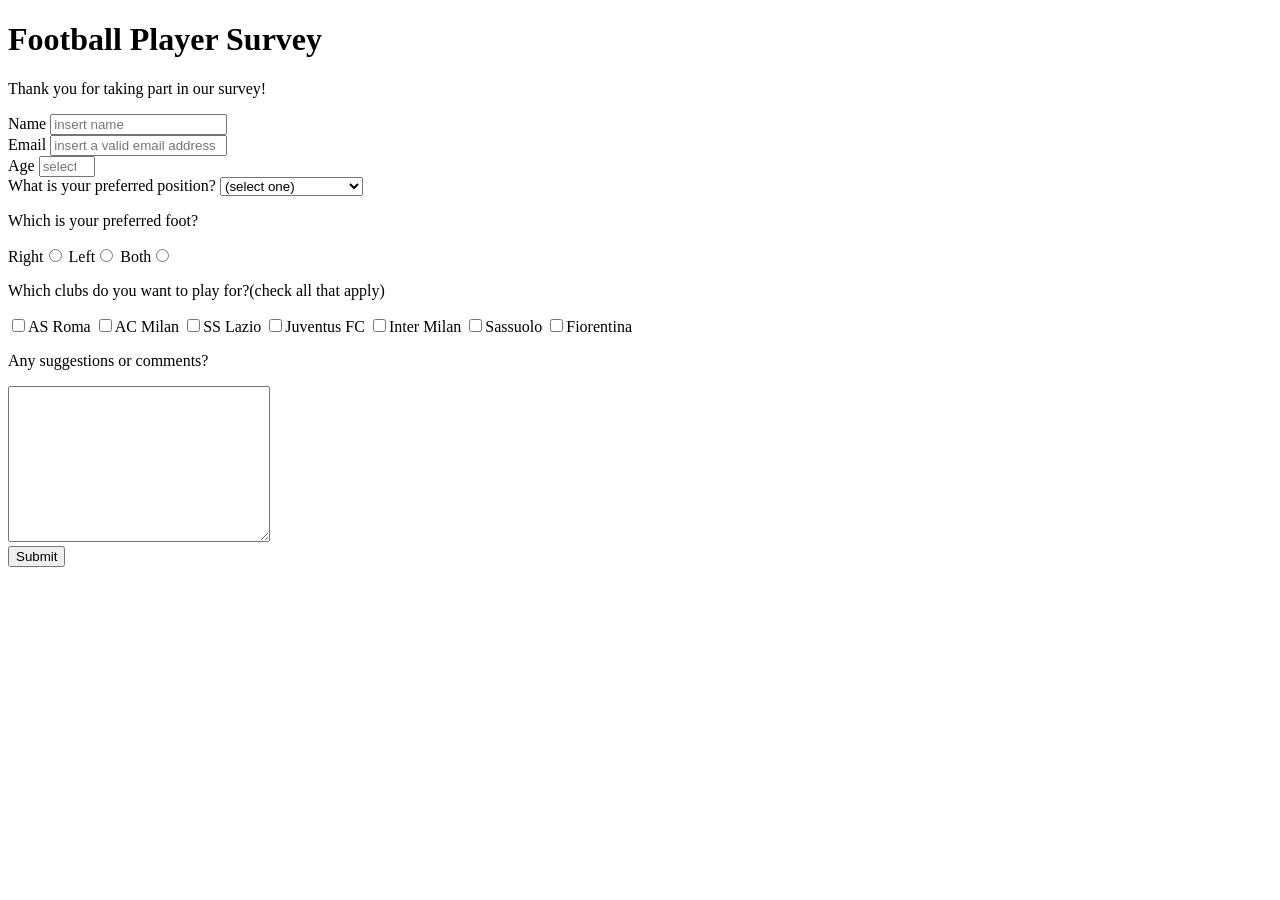
==== Certification Project - Survey Form/index.html @ b14651a8 "html shell for Survey" ====
<!DOCTYPE html>
<html lang="en">

<head>
    <meta charset="UTF-8">
    <meta http-equiv="X-UA-Compatible" content="IE=edge">
    <meta name="viewport" content="width=device-width, initial-scale=1.0">
    <link rel="stylesheet" href="styles.css">
    <title>Certification Project - Survey Form</title>
</head>

<body>
    <header>
        <h1 id="title">Football Player Survey</h1>
        <p id="description">Thank you for taking part in our survey!</p>
    </header>
    <form id="survey-form" action="">
        <div class="form-group">
            <label id="name-label" for="">Name <input type="text" id="name" required placeholder="insert name"></label>
        </div>
        <div class="form-group">
            <label id="email-label" for="">Email <input type="email" id="email" required
                    placeholder="insert a valid email address"></label>
        </div>
        <div class="form-group">
            <label id="number-label" for="">Age <input type="number" id="number" min="13" max="120"
                    placeholder="select your age"></label>
        </div>
        <div class="form-group">
            <label for="">What is your preferred position?
                <select id="dropdown">
                    <option value="">(select one)</option>
                    <option value="1">Goalkeeper</option>
                    <option value="2">Fullback</option>
                    <option value="3">Centre-back</option>
                    <option value="4">Centre-Mid</option>
                    <option value="5">Winger</option>
                    <option value="6">Attacking Mid-fielder</option>
                    <option value="7">Attacker</option>
                </select>
            </label>
        </div>
        <div class="form-group">
            <p>Which is your preferred foot?</p>
            <label for="preferred-foot">Right<input type="radio" name="preferred-foot" value="right"></label>
            <label for="preferred-foot">Left<input type="radio" name="preferred-foot" value="left"></label>
            <label for="preferred-foot">Both<input type="radio" name="preferred-foot" value="both"></label>
        </div>
        <div class="form-group">
            <p>Which clubs do you want to play for?<span class="clue">(check all that apply)</span></p>
            <label><input name="prefer" value="as-roma" type="checkbox" class="input-checkbox">AS Roma</label>
            <label><input name="prefer" value="ac-milan" type="checkbox" class="input-checkbox">AC Milan</label>
            <label><input name="prefer" value="ss-lazio" type="checkbox" class="input-checkbox">SS Lazio</label>
            <label><input name="prefer" value="juventus-fc" type="checkbox" class="input-checkbox">Juventus FC</label>
            <label><input name="prefer" value="inter-milan" type="checkbox" class="input-checkbox">Inter Milan</label>
            <label><input name="prefer" value="sassuolo" type="checkbox" class="input-checkbox">Sassuolo</label>
            <label><input name="prefer" value="fiorentina" type="checkbox" class="input-checkbox">Fiorentina</label>
        </div>
        <div class="form-group">
            <p>Any suggestions or comments?</p>
            <textarea name="" id="additional" cols="30" rows="10"></textarea>
        </div>
        <button id="submit">Submit</button>

    </form>

</body>

</html>
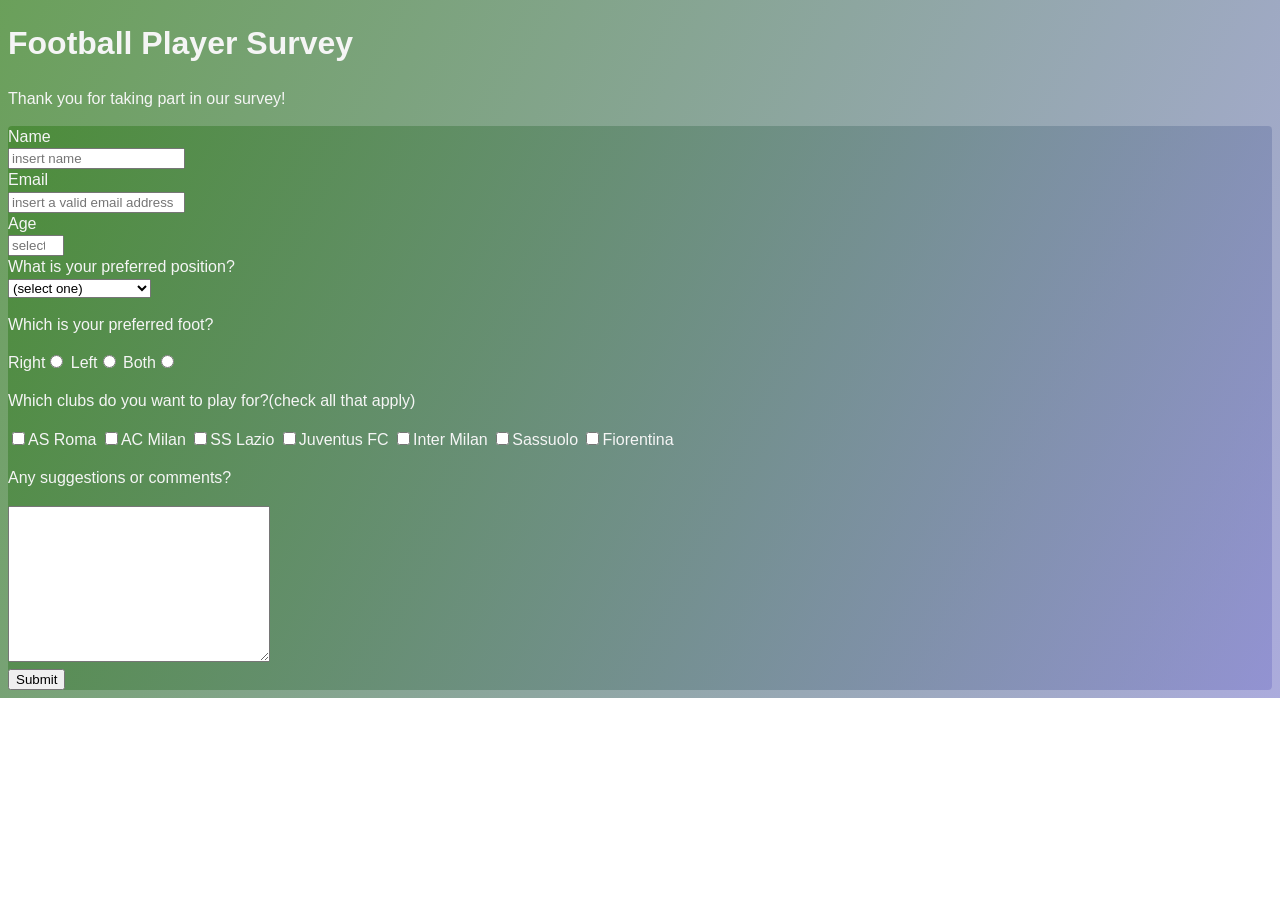
==== commit 45d64302: "Class syntax for css adding class syntax for CSS" ====
--- a/Certification Project - Survey Form/index.html
+++ b/Certification Project - Survey Form/index.html
@@ -16,19 +16,19 @@
     </header>
     <form id="survey-form" action="">
         <div class="form-group">
-            <label id="name-label" for="">Name <input type="text" id="name" required placeholder="insert name"></label>
+            <label id="name-label" for="">Name <input type="text" id="name" class="form-control" required placeholder="insert name"></label>
         </div>
         <div class="form-group">
-            <label id="email-label" for="">Email <input type="email" id="email" required
+            <label id="email-label" for="">Email <input type="email" id="email" class="form-control" required
                     placeholder="insert a valid email address"></label>
         </div>
         <div class="form-group">
-            <label id="number-label" for="">Age <input type="number" id="number" min="13" max="120"
+            <label id="number-label" for="">Age <input type="number" id="number" class="form-control" min="13" max="120"
                     placeholder="select your age"></label>
         </div>
         <div class="form-group">
             <label for="">What is your preferred position?
-                <select id="dropdown">
+                <select id="dropdown" class="selections">
                     <option value="">(select one)</option>
                     <option value="1">Goalkeeper</option>
                     <option value="2">Fullback</option>
--- a/Certification Project - Survey Form/styles.css
+++ b/Certification Project - Survey Form/styles.css
@@ -0,0 +1,32 @@
+html {
+    background-image: linear-gradient(115deg, rgba(69, 136, 49, 0.8), rgba(136, 136, 206, 0.7)), url(https://img.freepik.com/premium-photo/close-up-football-action-scene-with-competing-soccer-players-stadium_207634-5551.jpg?w=826);
+    background-size: cover;
+    background-repeat: no-repeat;
+    background-position: center;
+}
+
+
+body {
+    font-family: sans-serif;
+    font-size: 1rem;
+    font-weight: 400;
+    line-height: 1.4;
+    color: whitesmoke;
+
+}
+
+form {
+    background: linear-gradient(115deg, rgba(69, 136, 49, 0.8), rgba(136, 136, 206, 0.7));
+    padding: 2.5rem-0.625rem;
+    border-radius: 0.25rem;
+    display: block;
+    margin-top: 0em;
+}
+
+.form-control {
+    display: block;
+}
+
+.selections {
+    display: flex;
+}
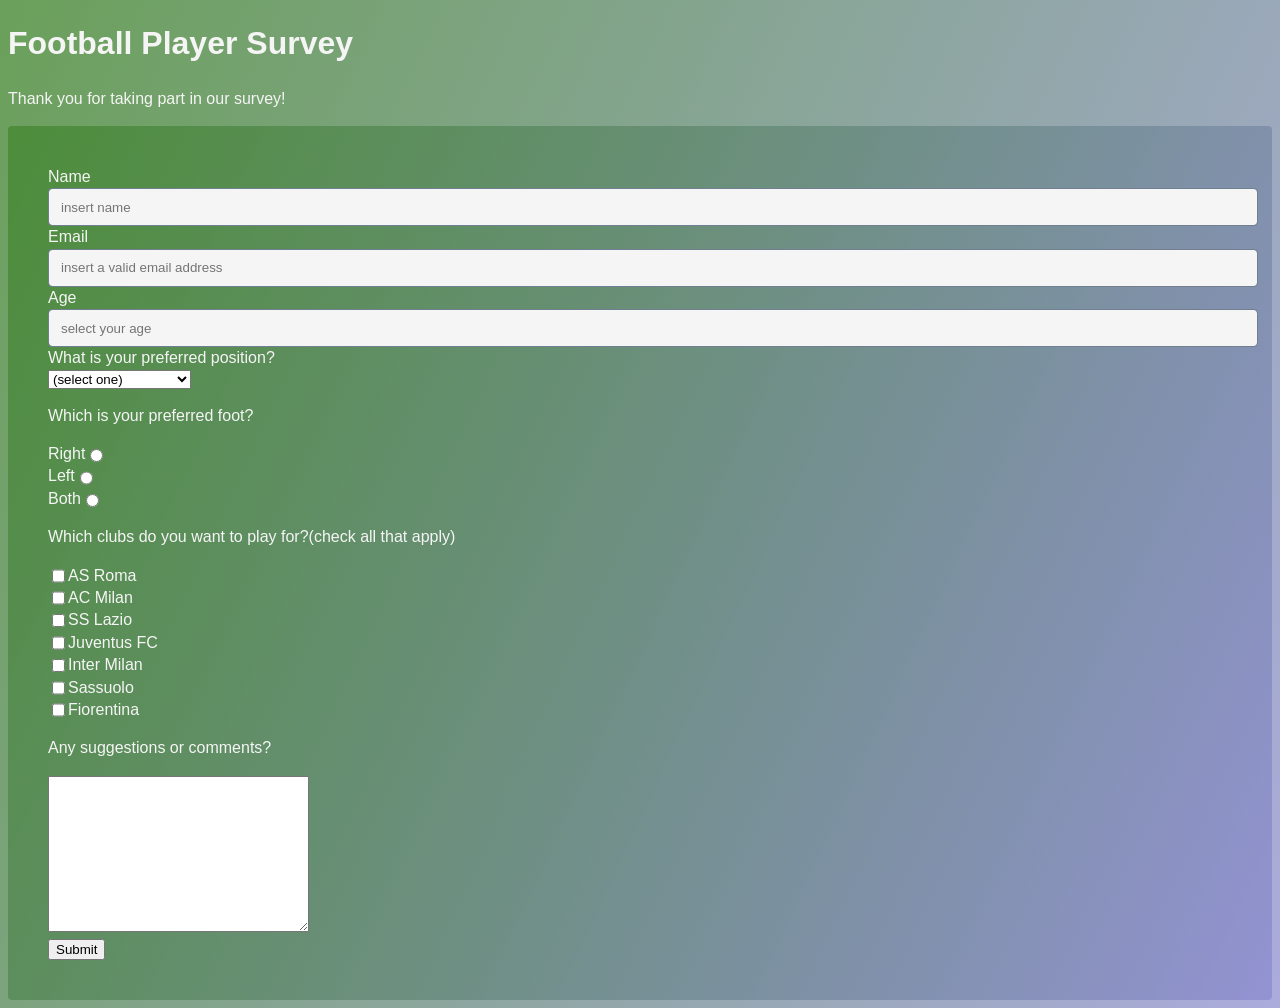
==== commit f4cfcdcf: "options id and styles adding options ID so that i can target all the teams and boot preference" ====
--- a/Certification Project - Survey Form/index.html
+++ b/Certification Project - Survey Form/index.html
@@ -16,15 +16,16 @@
     </header>
     <form id="survey-form" action="">
         <div class="form-group">
-            <label id="name-label" for="">Name <input type="text" id="name" class="form-control" required placeholder="insert name"></label>
+            <label id="name-label" for="">Name <input type="text" id="name" class="form-control" required
+                    placeholder="insert name"></label>
         </div>
         <div class="form-group">
             <label id="email-label" for="">Email <input type="email" id="email" class="form-control" required
                     placeholder="insert a valid email address"></label>
         </div>
         <div class="form-group">
-            <label id="number-label" for="">Age <input type="number" id="number" class="form-control" min="13" max="120"
-                    placeholder="select your age"></label>
+            <label id="number-label" for="">Age <input type="number" id="number" class="form-control" min="13"
+                    max="120" placeholder="select your age"></label>
         </div>
         <div class="form-group">
             <label for="">What is your preferred position?
@@ -42,19 +43,27 @@
         </div>
         <div class="form-group">
             <p>Which is your preferred foot?</p>
-            <label for="preferred-foot">Right<input type="radio" name="preferred-foot" value="right"></label>
-            <label for="preferred-foot">Left<input type="radio" name="preferred-foot" value="left"></label>
-            <label for="preferred-foot">Both<input type="radio" name="preferred-foot" value="both"></label>
+            <label for="preferred-foot" id="options">Right<input type="radio" name="preferred-foot"
+                    value="right"></label>
+            <label for="preferred-foot" id="options">Left<input type="radio" name="preferred-foot" value="left"></label>
+            <label for="preferred-foot" id="options">Both<input type="radio" name="preferred-foot" value="both"></label>
         </div>
         <div class="form-group">
             <p>Which clubs do you want to play for?<span class="clue">(check all that apply)</span></p>
-            <label><input name="prefer" value="as-roma" type="checkbox" class="input-checkbox">AS Roma</label>
-            <label><input name="prefer" value="ac-milan" type="checkbox" class="input-checkbox">AC Milan</label>
-            <label><input name="prefer" value="ss-lazio" type="checkbox" class="input-checkbox">SS Lazio</label>
-            <label><input name="prefer" value="juventus-fc" type="checkbox" class="input-checkbox">Juventus FC</label>
-            <label><input name="prefer" value="inter-milan" type="checkbox" class="input-checkbox">Inter Milan</label>
-            <label><input name="prefer" value="sassuolo" type="checkbox" class="input-checkbox">Sassuolo</label>
-            <label><input name="prefer" value="fiorentina" type="checkbox" class="input-checkbox">Fiorentina</label>
+            <label id="options"><input name="prefer" value="as-roma" type="checkbox" class="input-checkbox">AS
+                Roma</label>
+            <label id="options"><input name="prefer" value="ac-milan" type="checkbox" class="input-checkbox">AC
+                Milan</label>
+            <label id="options"><input name="prefer" value="ss-lazio" type="checkbox" class="input-checkbox">SS
+                Lazio</label>
+            <label id="options"><input name="prefer" value="juventus-fc" type="checkbox" class="input-checkbox">Juventus
+                FC</label>
+            <label id="options"><input name="prefer" value="inter-milan" type="checkbox" class="input-checkbox">Inter
+                Milan</label>
+            <label id="options"><input name="prefer" value="sassuolo" type="checkbox"
+                    class="input-checkbox">Sassuolo</label>
+            <label id="options"><input name="prefer" value="fiorentina" type="checkbox"
+                    class="input-checkbox">Fiorentina</label>
         </div>
         <div class="form-group">
             <p>Any suggestions or comments?</p>
--- a/Certification Project - Survey Form/styles.css
+++ b/Certification Project - Survey Form/styles.css
@@ -17,7 +17,7 @@
 
 form {
     background: linear-gradient(115deg, rgba(69, 136, 49, 0.8), rgba(136, 136, 206, 0.7));
-    padding: 2.5rem-0.625rem;
+    padding: 2.5rem;
     border-radius: 0.25rem;
     display: block;
     margin-top: 0em;
@@ -25,8 +25,20 @@
 
 .form-control {
     display: block;
+    width: 100%;
+    height: 1.5rem;
+    padding: 0.375rem 0.75rem;
+    color: black;
+    background-color: whitesmoke;
+    background-clip: padding-box;
+    border: 1px solid slategrey;
+    border-radius: 0.25rem;   
 }
 
 .selections {
     display: flex;
+}
+
+#options {
+    display: flex;
 }
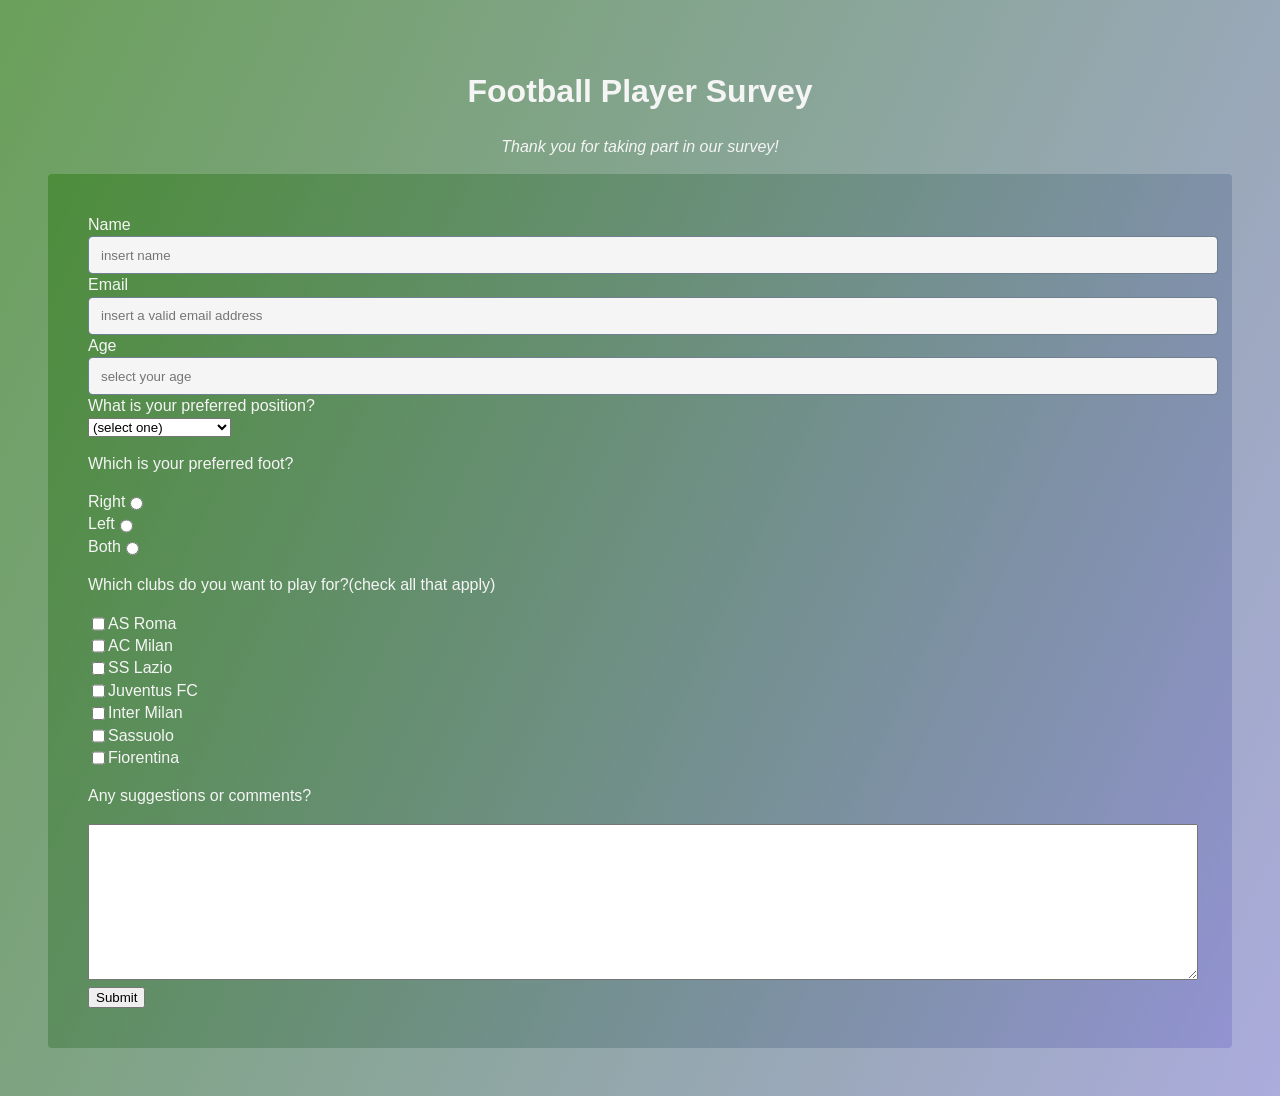
==== commit a40618fc: "text align center align h1 and description to center" ====
--- a/Certification Project - Survey Form/index.html
+++ b/Certification Project - Survey Form/index.html
@@ -11,8 +11,8 @@
 
 <body>
     <header>
-        <h1 id="title">Football Player Survey</h1>
-        <p id="description">Thank you for taking part in our survey!</p>
+        <h1 id="title" class="text-center">Football Player Survey</h1>
+        <p id="description" class="text-center">Thank you for taking part in our survey!</p>
     </header>
     <form id="survey-form" action="">
         <div class="form-group">
@@ -67,7 +67,7 @@
         </div>
         <div class="form-group">
             <p>Any suggestions or comments?</p>
-            <textarea name="" id="additional" cols="30" rows="10"></textarea>
+            <textarea class="input-textarea" cols="30" rows="10"></textarea>
         </div>
         <button id="submit">Submit</button>
 
--- a/Certification Project - Survey Form/styles.css
+++ b/Certification Project - Survey Form/styles.css
@@ -5,6 +5,13 @@
     background-position: center;
 }
 
+.text-center {
+    text-align: center;
+}
+
+#description {
+    font-style: italic;
+}
 
 body {
     font-family: sans-serif;
@@ -12,6 +19,7 @@
     font-weight: 400;
     line-height: 1.4;
     color: whitesmoke;
+    padding: 2.5rem;
 
 }
 
@@ -32,7 +40,7 @@
     background-color: whitesmoke;
     background-clip: padding-box;
     border: 1px solid slategrey;
-    border-radius: 0.25rem;   
+    border-radius: 0.25rem;
 }
 
 .selections {
@@ -41,4 +49,9 @@
 
 #options {
     display: flex;
+}
+
+.input-textarea {
+    min: height 120px; ;
+    width: 100%;
 }
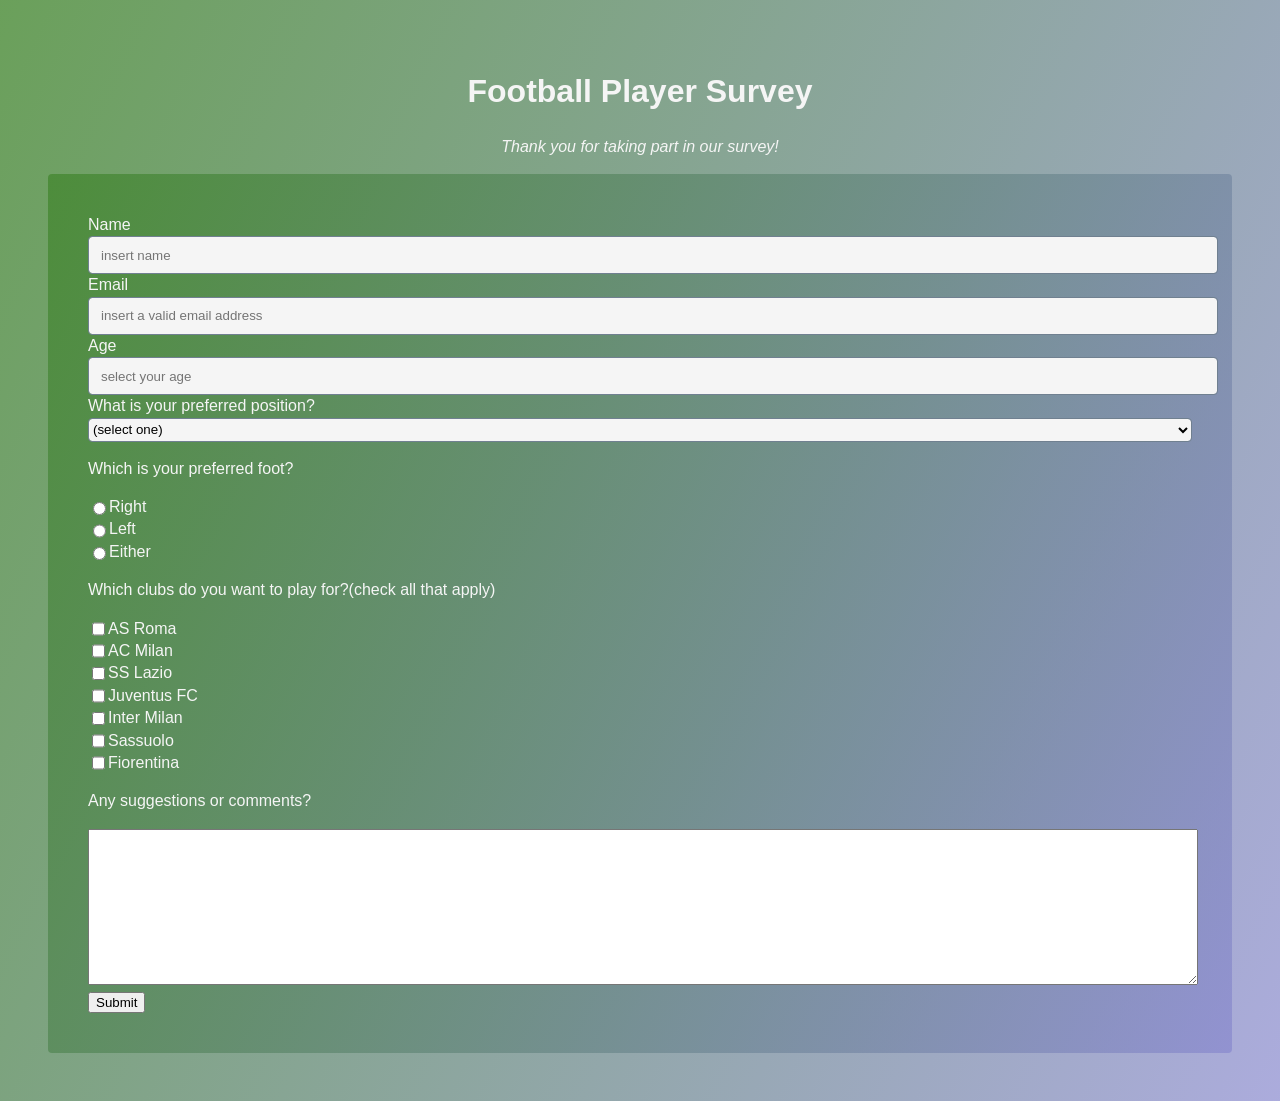
==== commit 5813b12f: "fixing input widths" ====
--- a/Certification Project - Survey Form/index.html
+++ b/Certification Project - Survey Form/index.html
@@ -43,10 +43,10 @@
         </div>
         <div class="form-group">
             <p>Which is your preferred foot?</p>
-            <label for="preferred-foot" id="options">Right<input type="radio" name="preferred-foot"
-                    value="right"></label>
-            <label for="preferred-foot" id="options">Left<input type="radio" name="preferred-foot" value="left"></label>
-            <label for="preferred-foot" id="options">Both<input type="radio" name="preferred-foot" value="both"></label>
+            <label for="preferred-foot" id="options"><input type="radio" name="preferred-foot"
+                    value="right">Right</label>
+            <label for="preferred-foot" id="options"><input type="radio" name="preferred-foot" value="left">Left</label>
+            <label for="preferred-foot" id="options"><input type="radio" name="preferred-foot" value="both">Either</label>
         </div>
         <div class="form-group">
             <p>Which clubs do you want to play for?<span class="clue">(check all that apply)</span></p>
--- a/Certification Project - Survey Form/styles.css
+++ b/Certification Project - Survey Form/styles.css
@@ -45,6 +45,13 @@
 
 .selections {
     display: flex;
+    width: 100%;
+    height: 1.5rem;
+    color: black;
+    background-color: whitesmoke;
+    background-clip: padding-box;
+    border: 1px solid slategray;
+    border-radius: 0.25rem;
 }
 
 #options {
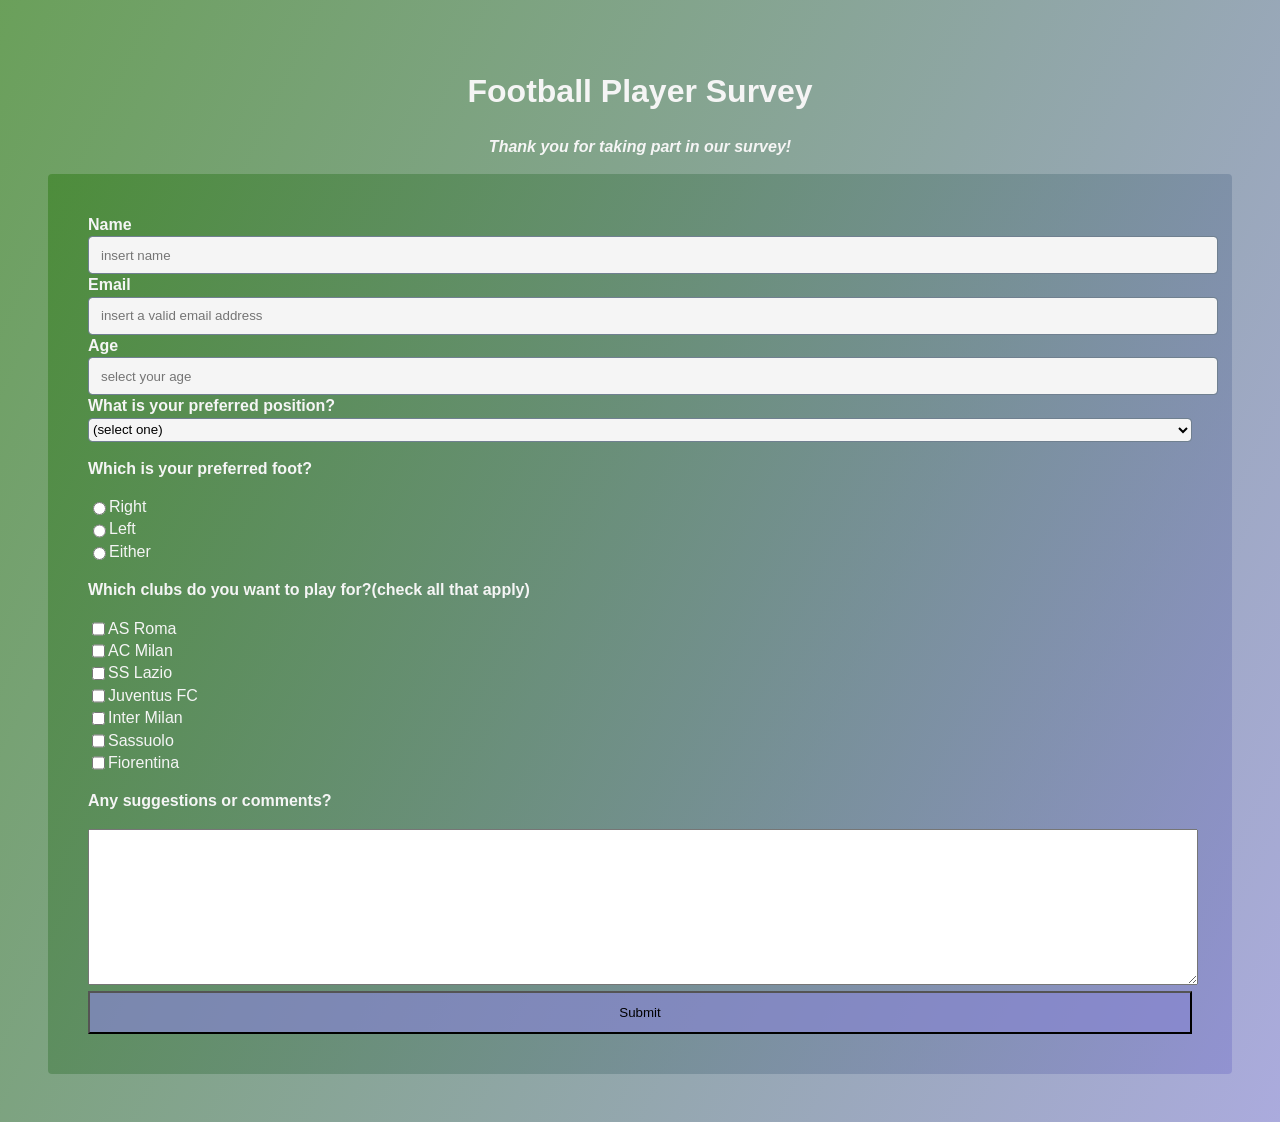
==== commit 32a89664: "button and font weight" ====
--- a/Certification Project - Survey Form/index.html
+++ b/Certification Project - Survey Form/index.html
@@ -28,7 +28,7 @@
                     max="120" placeholder="select your age"></label>
         </div>
         <div class="form-group">
-            <label for="">What is your preferred position?
+            <label id="position">What is your preferred position?
                 <select id="dropdown" class="selections">
                     <option value="">(select one)</option>
                     <option value="1">Goalkeeper</option>
@@ -69,7 +69,7 @@
             <p>Any suggestions or comments?</p>
             <textarea class="input-textarea" cols="30" rows="10"></textarea>
         </div>
-        <button id="submit">Submit</button>
+        <button id="submit" class="submit-button">Submit</button>
 
     </form>
 
--- a/Certification Project - Survey Form/styles.css
+++ b/Certification Project - Survey Form/styles.css
@@ -1,5 +1,5 @@
 html {
-    background-image: linear-gradient(115deg, rgba(69, 136, 49, 0.8), rgba(136, 136, 206, 0.7)), url(https://img.freepik.com/premium-photo/close-up-football-action-scene-with-competing-soccer-players-stadium_207634-5551.jpg?w=826);
+    background-image: linear-gradient(115deg, rgba(69, 136, 49, 0.8), rgba(135, 135, 207, 0.702)), url(https://img.freepik.com/premium-photo/close-up-football-action-scene-with-competing-soccer-players-stadium_207634-5551.jpg?w=826);
     background-size: cover;
     background-repeat: no-repeat;
     background-position: center;
@@ -21,6 +21,10 @@
     color: whitesmoke;
     padding: 2.5rem;
 
+}
+
+#name-label, #email-label, #number-label, #position, p {
+    font-weight: 600;
 }
 
 form {
@@ -61,4 +65,11 @@
 .input-textarea {
     min: height 120px; ;
     width: 100%;
+}
+
+.submit-button {
+    display: block;
+    width: 100%;
+    padding: 0.75rem;
+    background: #8787cfb3;
 }
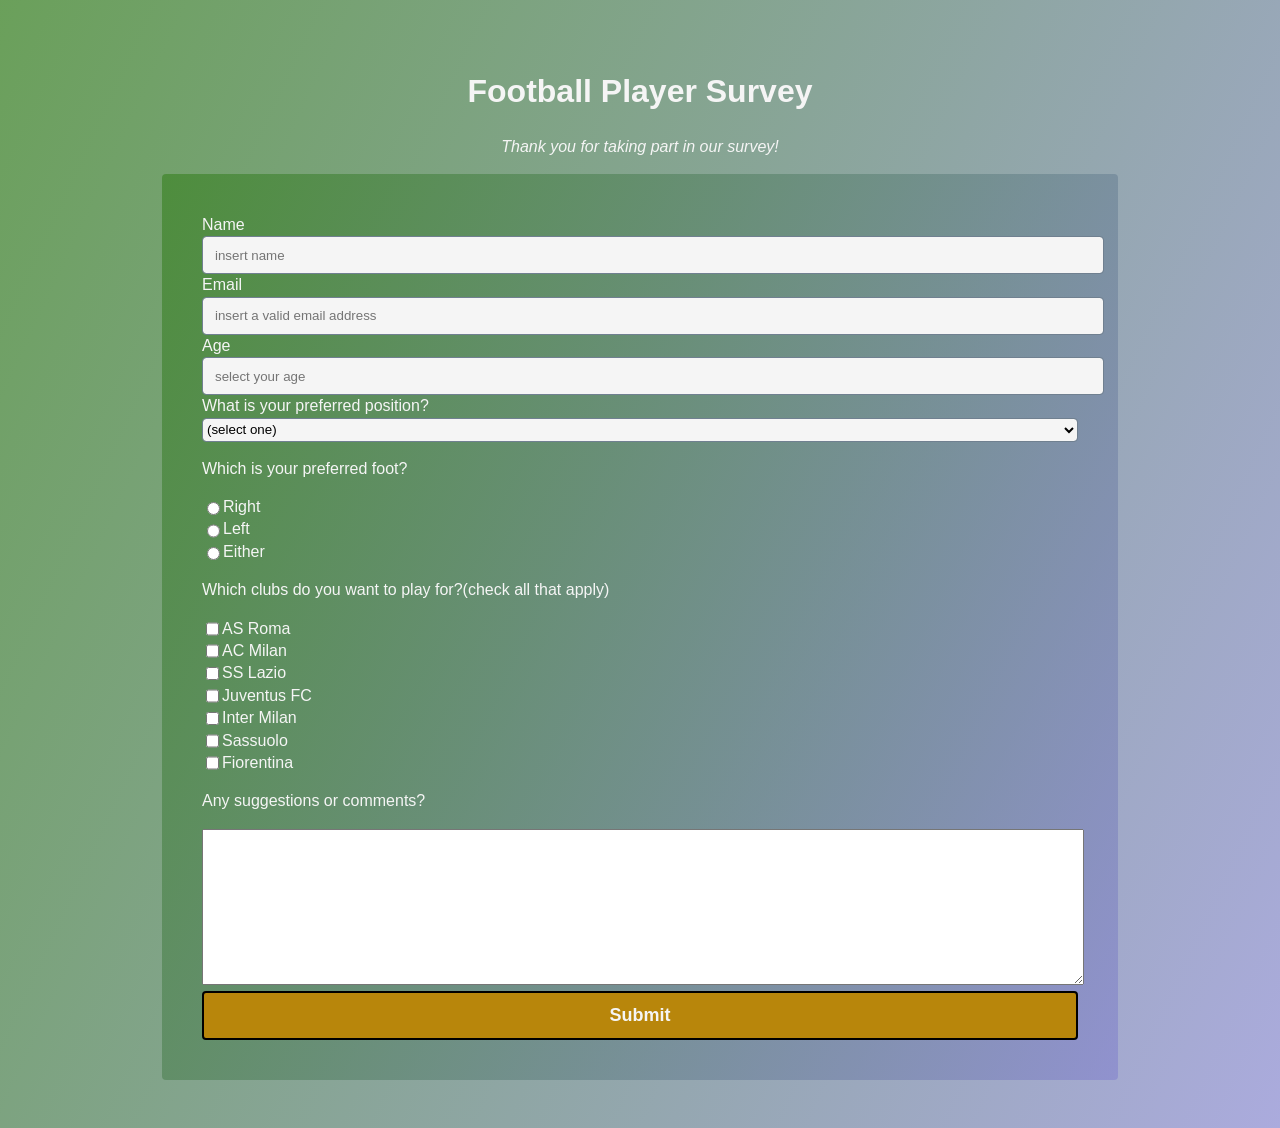
==== commit c018dc7a: "adjusting margin for form" ====
--- a/Certification Project - Survey Form/index.html
+++ b/Certification Project - Survey Form/index.html
@@ -9,7 +9,7 @@
     <title>Certification Project - Survey Form</title>
 </head>
 
-<body>
+<body class="contianer">
     <header>
         <h1 id="title" class="text-center">Football Player Survey</h1>
         <p id="description" class="text-center">Thank you for taking part in our survey!</p>
--- a/Certification Project - Survey Form/styles.css
+++ b/Certification Project - Survey Form/styles.css
@@ -23,16 +23,24 @@
 
 }
 
+/* .container {
+    width: 100%;
+    margin: 3.125rem auto 0 auto; */
+}
+
 #name-label, #email-label, #number-label, #position, p {
     font-weight: 600;
 }
+
 
 form {
     background: linear-gradient(115deg, rgba(69, 136, 49, 0.8), rgba(136, 136, 206, 0.7));
     padding: 2.5rem;
     border-radius: 0.25rem;
     display: block;
-    margin-top: 0em;
+    /* margin-top: 0em; */
+    margin: auto 7.125rem;
+    
 }
 
 .form-control {
@@ -71,5 +79,11 @@
     display: block;
     width: 100%;
     padding: 0.75rem;
-    background: #8787cfb3;
+    background: darkgoldenrod;
+    color: whitesmoke;
+    font-size: large;
+    font-weight: 600;
+    border: 2px solid black;
+    border-radius: 0.25rem;
+    cursor: pointer;
 }
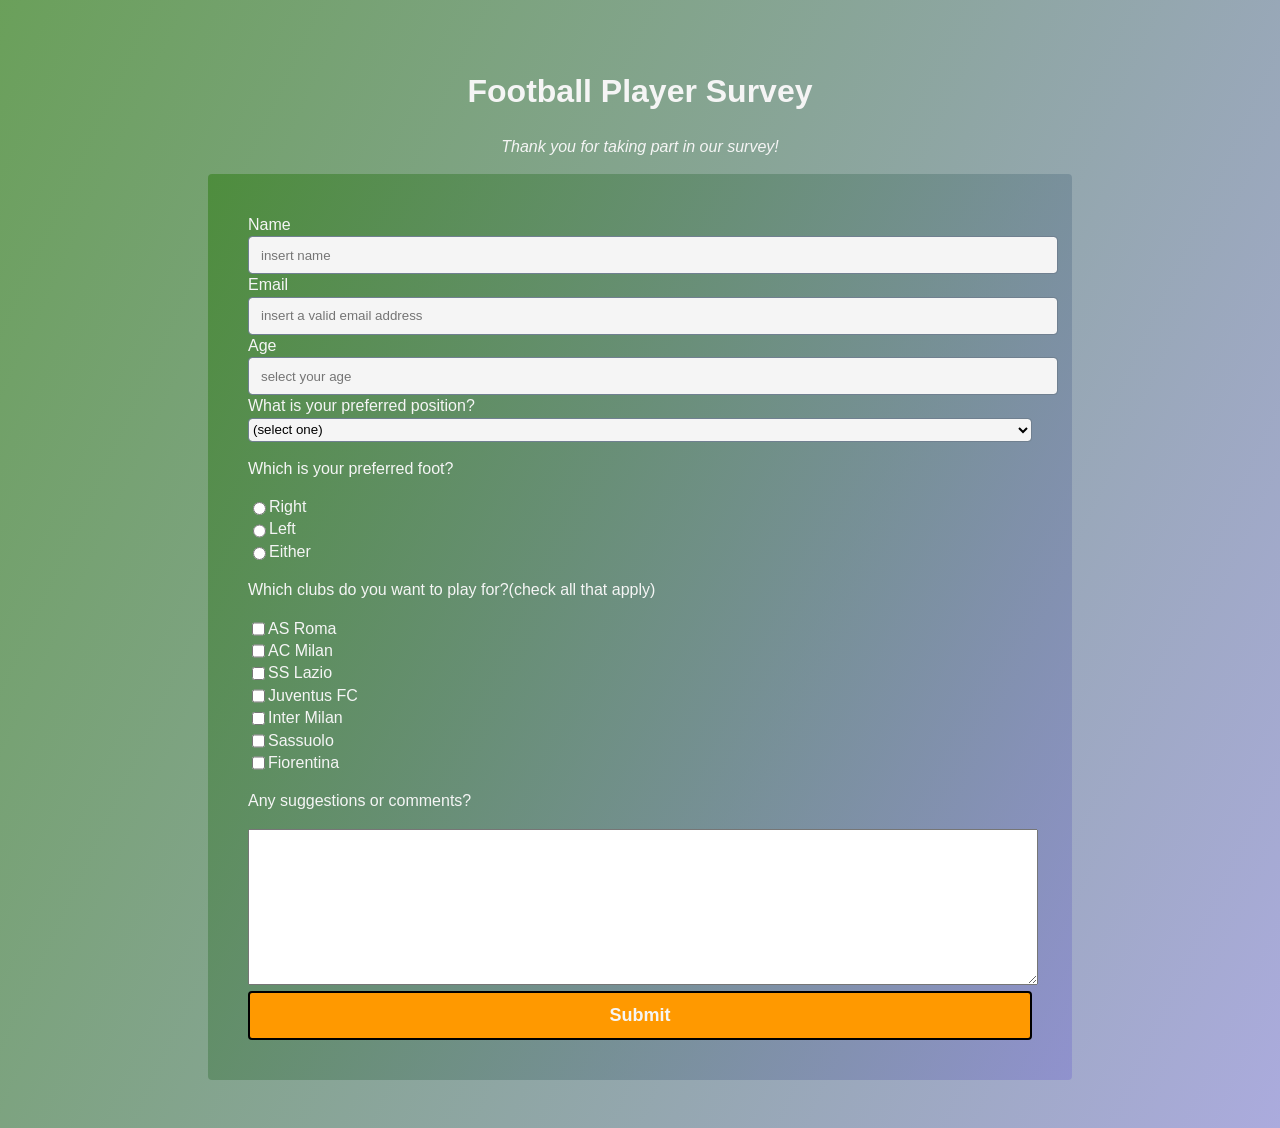
==== commit 65043f15: "code clean up" ====
--- a/Certification Project - Survey Form/index.html
+++ b/Certification Project - Survey Form/index.html
@@ -24,8 +24,8 @@
                     placeholder="insert a valid email address"></label>
         </div>
         <div class="form-group">
-            <label id="number-label" for="">Age <input type="number" id="number" class="form-control" min="13"
-                    max="120" placeholder="select your age"></label>
+            <label id="number-label" for="">Age <input type="number" id="number" class="form-control" min="13" max="120"
+                    placeholder="select your age"></label>
         </div>
         <div class="form-group">
             <label id="position">What is your preferred position?
@@ -46,7 +46,8 @@
             <label for="preferred-foot" id="options"><input type="radio" name="preferred-foot"
                     value="right">Right</label>
             <label for="preferred-foot" id="options"><input type="radio" name="preferred-foot" value="left">Left</label>
-            <label for="preferred-foot" id="options"><input type="radio" name="preferred-foot" value="both">Either</label>
+            <label for="preferred-foot" id="options"><input type="radio" name="preferred-foot"
+                    value="both">Either</label>
         </div>
         <div class="form-group">
             <p>Which clubs do you want to play for?<span class="clue">(check all that apply)</span></p>
--- a/Certification Project - Survey Form/styles.css
+++ b/Certification Project - Survey Form/styles.css
@@ -28,7 +28,11 @@
     margin: 3.125rem auto 0 auto; */
 }
 
-#name-label, #email-label, #number-label, #position, p {
+#name-label,
+#email-label,
+#number-label,
+#position,
+p {
     font-weight: 600;
 }
 
@@ -39,8 +43,8 @@
     border-radius: 0.25rem;
     display: block;
     /* margin-top: 0em; */
-    margin: auto 7.125rem;
-    
+    margin: auto 10rem;
+
 }
 
 .form-control {
@@ -71,7 +75,8 @@
 }
 
 .input-textarea {
-    min: height 120px; ;
+    min: height 120px;
+    ;
     width: 100%;
 }
 
@@ -79,7 +84,7 @@
     display: block;
     width: 100%;
     padding: 0.75rem;
-    background: darkgoldenrod;
+    background: rgb(255, 153, 0);
     color: whitesmoke;
     font-size: large;
     font-weight: 600;
